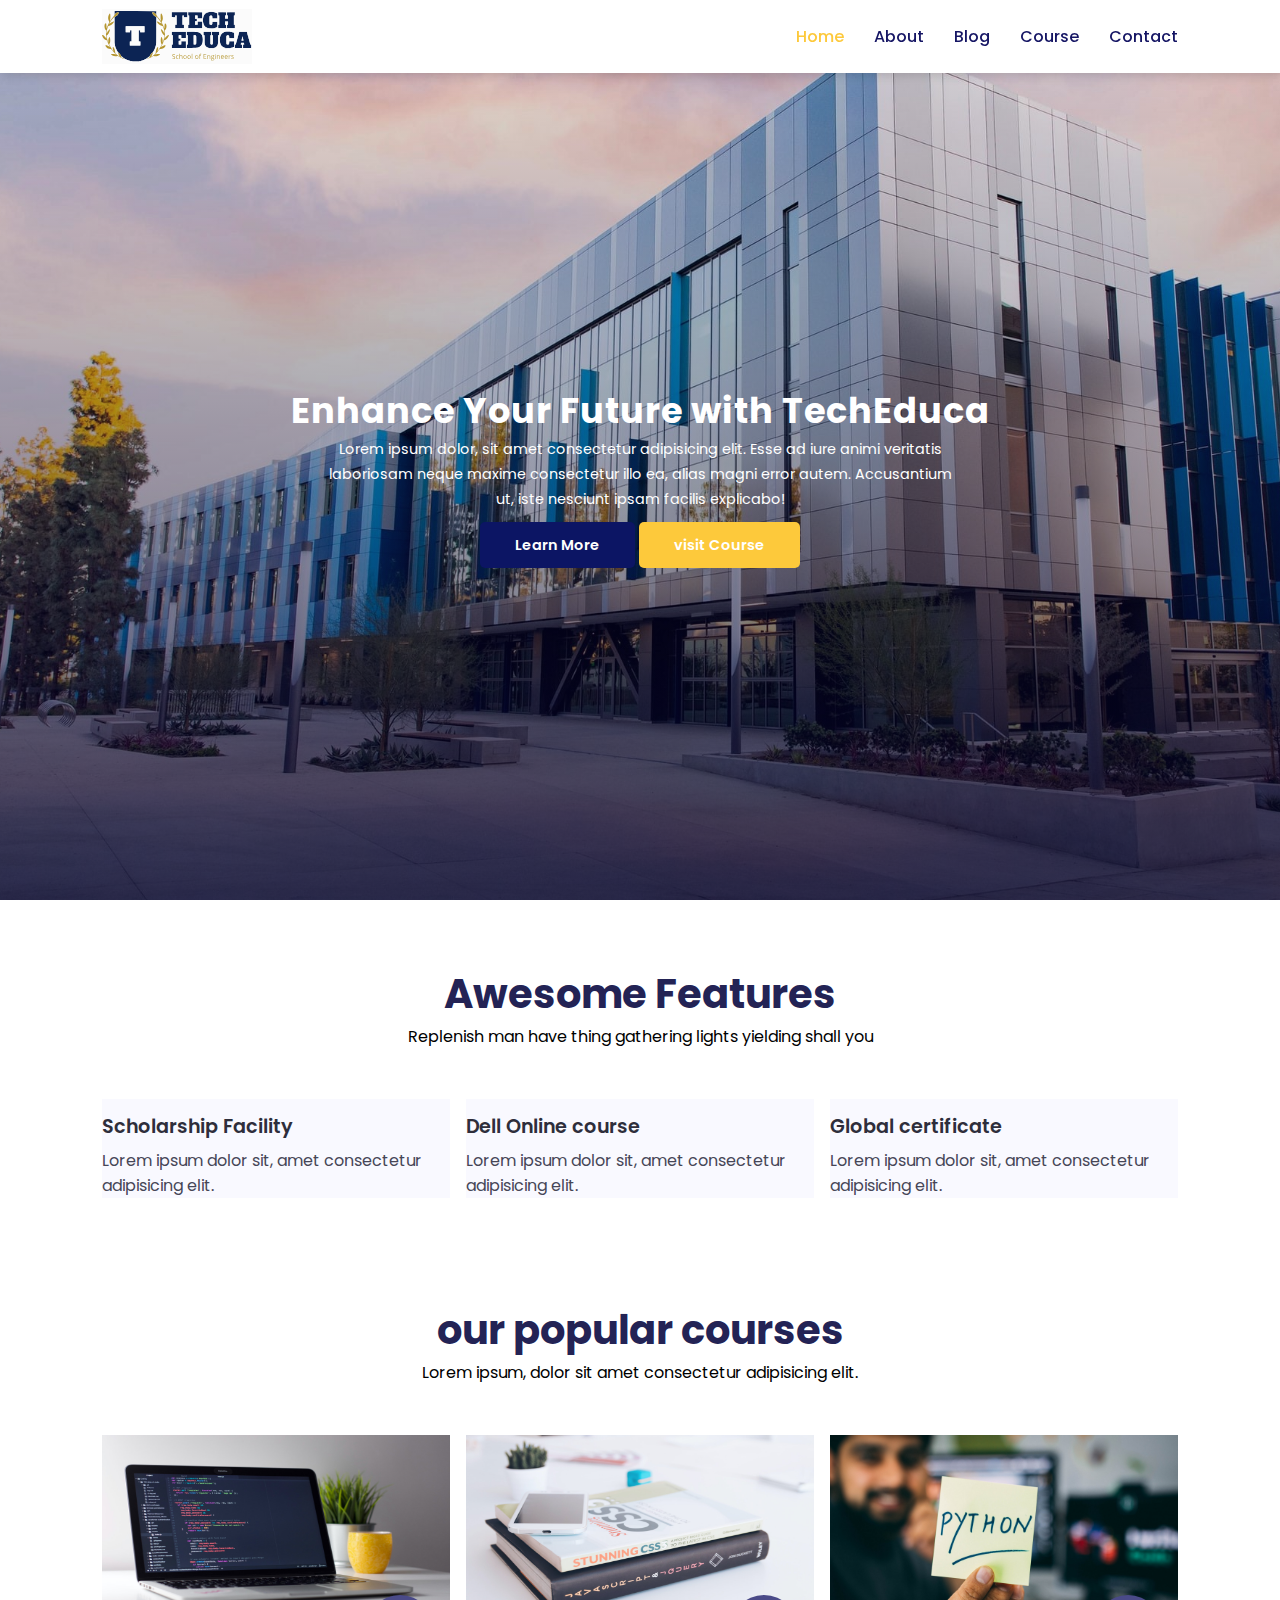
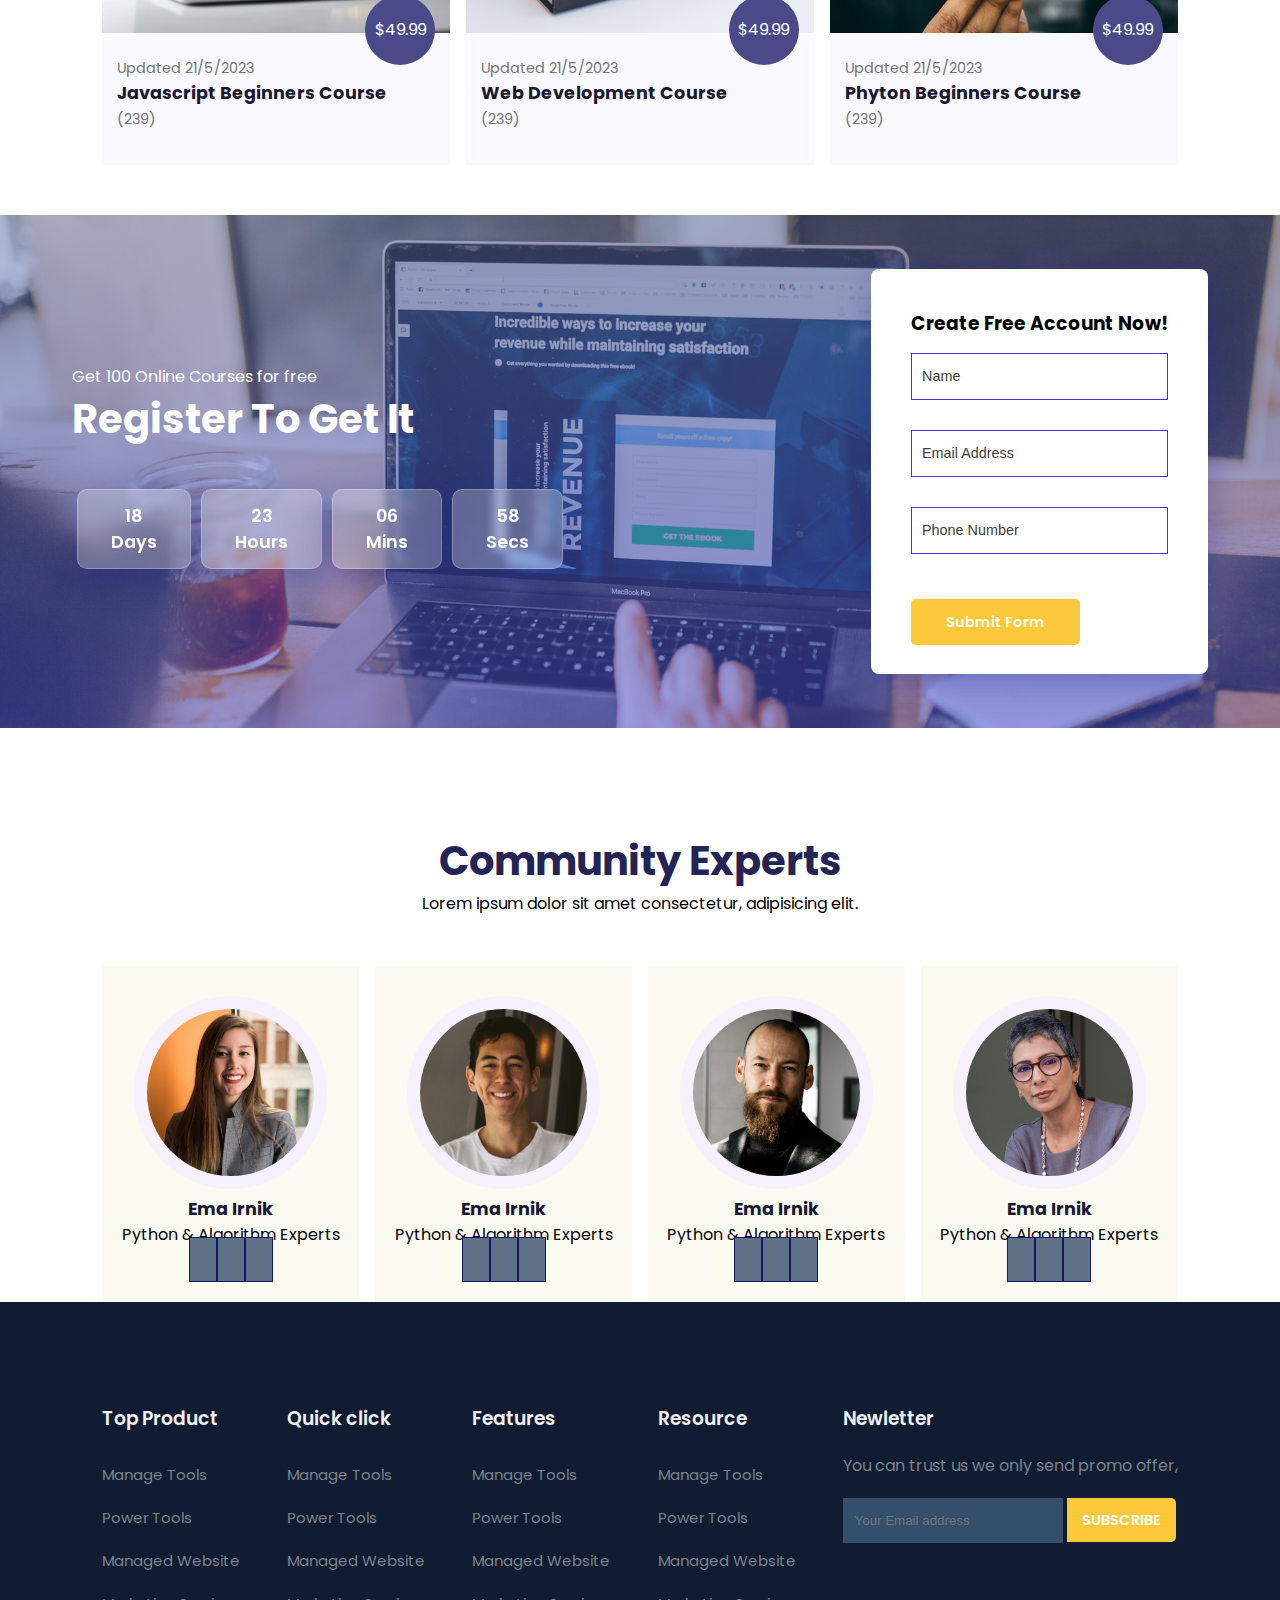
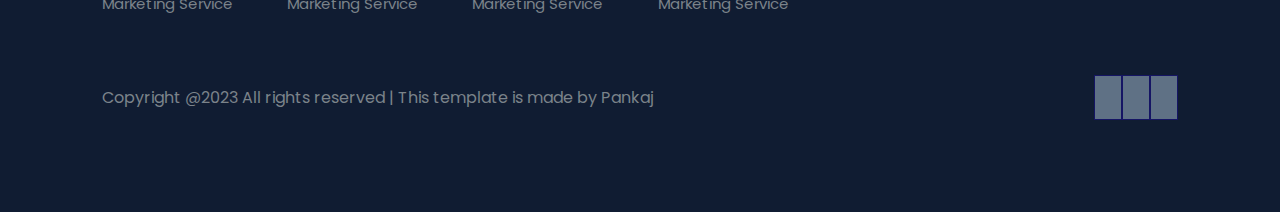
==== index.html @ 53788477 "Add files via upload" ====
<!DOCTYPE html>
<html lang="en">
<head>
    <meta charset="UTF-8">
    <meta http-equiv="X-UA-Compatible" content="IE=edge">
    <meta name="viewport" content="width=device-width, initial-scale=1.0">
    <title>Education</title>

    <!-- font icon -->
    <link rel="stylesheet" href="https://cdnjs.cloudflare.com/ajax/libs/font-awesome/6.4.0/css/all.min.css" integrity="sha512-iecdLmaskl7CVkqkXNQ/ZH/XLlvWZOJyj7Yy7tcenmpD1ypASozpmT/E0iPtmFIB46ZmdtAc9eNBvH0H/ZpiBw==" crossorigin="anonymous" referrerpolicy="no-referrer" />
    <!-- css links -->

 <link rel="stylesheet" href="/css/style.css">
</head>
<body>
<!-- nav -->
    <nav>
        <img src="/images/logo.svg" alt="">
        <div class="navigation">
            <ul>
                 <i id="menu-close" class="fas fa-times"></i>
                <li><a class="active" href="index.html">Home</a></li>
                <li><a href="about.html">About</a></li>
                <li><a href="blog.html">Blog</a></li>
                <li><a href="course.html">Course</a></li>
                <li><a href="contact.html">Contact</a></li>
                
            </ul>
            <img id="menu-btn" src="/images/menu.png" alt="">
        </div>
    </nav>
   <!-- home ..............................................................-->
   <section id="home">
     <h2>Enhance Your Future with TechEduca</h2>
     <p>Lorem ipsum dolor, sit amet consectetur adipisicing elit. Esse ad iure animi veritatis laboriosam neque maxime consectetur illo ea, alias magni error autem. Accusantium ut, iste nesciunt ipsam facilis explicabo!</p>
     <div class="btn">
         <a class="blue" href="#">Learn More</a>
         <a class="yellow" href="#">visit Course</a>

     </div>
   </section>
    
   <!-- features ............................................................-->
   <section id="features">
    <h1> Awesome Features</h1>
    <p>Replenish man have thing gathering lights yielding shall you</p>
    <div class="fea-base">
        <div class="fea-box">
            <i class="fas fa-graduation-cap"></i>
            <h3>Scholarship Facility</h3>
            <p>Lorem ipsum dolor sit, amet consectetur adipisicing elit.</p>
        </div>

        <div class="fea-box">
            <i class="fas fa-graduation-cap"></i>
            <h3>Dell Online course</h3>
            <p>Lorem ipsum dolor sit, amet consectetur adipisicing elit.</p>
        </div>

        <div class="fea-box">
            <i class="fas fa-graduation-cap"></i>
            <h3>Global certificate</h3>
            <p>Lorem ipsum dolor sit, amet consectetur adipisicing elit.</p>
        </div>
    </div>
   </section>

   <!-- course............................................................. -->
    <section id="course">
    <h1>our popular courses</h1>
    <p>Lorem ipsum, dolor sit amet consectetur adipisicing elit.</p>
    <div class="courses-box">
        <div class="courses">
            <img src="/images/c1.jpg" alt="">
            <div class="details">
                <span>Updated 21/5/2023</span>
                <h6>Javascript Beginners Course</h6>
                <div class="star">
                    <i class="fas fa-star"></i>
                    <i class="fas fa-star"></i>
                    <i class="fas fa-star"></i>
                    <i class="fas fa-star"></i>
                    <i class="fas fa-star"></i>
                       <span>(239)</span>
                </div>
            </div>
            <div class="cost">
                $49.99
            </div>
        </div>

        <div class="courses">
            <img src="/images/c2.jpg" alt="">
            <div class="details">
                <span>Updated 21/5/2023</span>
                <h6>Web Development Course</h6>
                <div class="star">
                    <i class="fas fa-star"></i>
                    <i class="fas fa-star"></i>
                    <i class="fas fa-star"></i>
                    <i class="fas fa-star"></i>
                    <i class="fas fa-star"></i>
                       <span>(239)</span>
                </div>
            </div>
            <div class="cost">
                $49.99
            </div>
        </div>

        <div class="courses">
            <img src="/images/c3.jpg" alt="">
            <div class="details">
                <span>Updated 21/5/2023</span>
                <h6>Phyton Beginners Course</h6>
                <div class="star">
                    <i class="fas fa-star"></i>
                    <i class="fas fa-star"></i>
                    <i class="fas fa-star"></i>
                    <i class="fas fa-star"></i>
                    <i class="fas fa-star"></i>
                       <span>(239)</span>
                </div>
            </div>
            <div class="cost">
                $49.99
            </div>
        </div>
    </div>
    </section>

    <!-- registration.................................................. -->
    <section id="registration">
        <div class="remainder">
            <p>Get 100 Online Courses for free</p>
            <h1>Register To Get It</h1>
            <div class="time">
            <div class="date">
                18 <br> Days
            </div>

            <div class="date">
                23 <br> Hours
            </div>

            <div class="date">
                06 <br> Mins
            </div>
            
            <div class="date">
                58 <br>Secs
            </div>
        </div>
    </div>
    <div class="form">
     <h3>Create Free Account Now!</h3>
     <input type="text" placeholder="Name" name="" id="">
     <input type="email" placeholder="Email Address" name="" id="">
     <input type="text" placeholder="Phone Number" name="" id="">
     <div class="btn">
         <a class="yellow" href="#">Submit Form</a>
     </div>
    </div>
    </section>

    <!-- experts .................................................-->
    <section id="experts">
     <h1>Community Experts</h1>
     <p>Lorem ipsum dolor sit amet consectetur, adipisicing elit.</p>
      <div class="expert-box">
          <div class="profile">
              <img src="/images/pro1.webp" alt="">
              <h6>Ema Irnik</h6>
              <p>Python & Algorithm Experts</p>
              <div class="pro-links">
                  <i class="fab fa-facebook"></i>
                  <i class="fab fa-instagram"></i>
                  <i class="fab fa-linkedin"></i>
              </div>
          </div>

          <div class="profile">
            <img src="/images/pro2.webp" alt="">
            <h6>Ema Irnik</h6>
            <p>Python & Algorithm Experts</p>
            <div class="pro-links">
                <i class="fab fa-facebook"></i>
                <i class="fab fa-instagram"></i>
                <i class="fab fa-linkedin"></i>
            </div>
        </div>

        <div class="profile">
            <img src="/images/pro3.webp" alt="">
            <h6>Ema Irnik</h6>
            <p>Python & Algorithm Experts</p>
            <div class="pro-links">
                <i class="fab fa-facebook"></i>
                <i class="fab fa-instagram"></i>
                <i class="fab fa-linkedin"></i>
            </div>
        </div>
        <div class="profile">
            <img src="/images/pro4.webp" alt="">
            <h6>Ema Irnik</h6>
            <p>Python & Algorithm Experts</p>
            <div class="pro-links">
                <i class="fab fa-facebook"></i>
                <i class="fab fa-instagram"></i>
                <i class="fab fa-linkedin"></i>
            </div>
        </div>


      </div>
    </section>

    <!-- footer -->
    <footer>
        <div class="footer-col">
            <h3>Top Product</h3>
            <li>Manage Tools</li>
            <li>Power Tools</li>
            <li>Managed Website</li>
            <li>Marketing Service</li>
        </div>
        <div class="footer-col">
            <h3>Quick click</h3>
            <li>Manage Tools</li>
            <li>Power Tools</li>
            <li>Managed Website</li>
            <li>Marketing Service</li>
        </div>

        <div class="footer-col">
            <h3>Features</h3>
            <li>Manage Tools</li>
            <li>Power Tools</li>
            <li>Managed Website</li>
            <li>Marketing Service</li>
        </div>

        <div class="footer-col">
            <h3>Resource</h3>
            <li>Manage Tools</li>
            <li>Power Tools</li>
            <li>Managed Website</li>
            <li>Marketing Service</li>
        </div>
        <div class="footer-col">
            <h3>Newletter</h3>
            <p>You can trust us we only send promo offer,</p>
            <div class="subscribe">
                <input type="text"placeholder="Your Email address">
                <a href="#"class="yellow">SUBSCRIBE</a>
            </div>
        </div>
        <div class="copright">
            <p>Copyright @2023 All rights reserved | This template is made by Pankaj</p>
            <div class="pro-links">
                <i class="fab fa-facebook"></i>
                <i class="fab fa-instagram"></i>
                <i class="fab fa-linkedin-in"></i>
            </div>
        </div>
    </footer>


    
    <!-- <script src="/js/script.js"></script> -->
    <script src="https://cdnjs.cloudflare.com/ajax/libs/jquery/3.6.4/jquery.min.js"></script>

      <script>
          $('#menu-btn').click(function() {
    $('nav .navigation ul').addClass('active')
});

$('#menu-close').click(function() {
    $('nav .navigation ul').removeClass('active')
});

      </script>



</body>
</html>
---- css/style.css ----
@import url('https://fonts.googleapis.com/css2?family=Poppins:ital,wght@0,100;0,200;0,300;0,400;0,500;0,600;0,700;0,800;0,900;1,100;1,200;1,300;1,400;1,500;1,600;1,700;1,800;1,900&family=Roboto+Serif:ital@0;1&display=swap');

  *{
      margin: 0;
      padding: 0;
      box-sizing: border-box;
  }
  body{
      font-family: 'Poppins',sans-serif;
  }

  /* global Tags */
  h1{
      font-size: 2.5rem;
      font-weight: 700;
      color: rgb(35,35,85);
  }
  span{
      font-size: .9rem;
      color: #757373;
  }
  h6{
      font-size: 1.1rem;
      color: rgb(24,24,49);
  }

  /* navigation.............................................................. */
  nav{
      position: fixed;
      width: 100%;
      background-color: #fff;
      display: flex;
      flex-direction: row;
      justify-content: space-between;
      align-items: center;
      padding: 1vh 8vw;
      box-shadow: 2px 2px 10px rgba(0, 0, 0,0.15);
      z-index: 999;
  }
  nav img{
      width: 150px;
      cursor: pointer;
  }
  nav .navigation ul{
     display: flex;
     justify-content: flex-end;
     align-items: center;
  }
  nav .navigation ul li{
      list-style: none;
      margin-left: 30px;
  }
  nav .navigation ul li a{
      text-decoration: none;
      color: rgb(21,21,100);
      font-size: 16px;
      font-weight: 500;
      transition: 0.3s ease;
  }
  nav .navigation ul li a.active,
  nav .navigation ul li a:hover{
      color: #fdc93b;
  }

  nav .navigation{
      display: flex;
  }
  #menu-btn{
      width: 30px;
      height: 30px;
      display: none;
  }
  #menu-close{
      display: none;
  }
  /* home ..................................................................*/
  #home{
      background-image: linear-gradient(rgba(9,5,54,.03),rgba(5,4,46,0.7)),url("/images/back.jpg");
      width: 100%;
      height: 100vh;
      background-size: cover;
      background-position: center;
      display: flex;
      flex-direction: column;
      justify-content: center;
      align-items: center;
      text-align: center;
      padding-top: 40px;
  }
  #home h2{
      color: #fff;
      font-size: 2.2rem;
      letter-spacing: 1px;
  }
  #home p{
      width: 50%;
      color: #fff;
      font-size: 0.9rem;
      line-height: 25px;
  }
  #home a{
      text-decoration: none;
      font-size:0.9rem;
      padding: 13px 35px;
      background-color: #fff;
      font-weight: 600;
      border-radius: 5px;
  }
  #home a.blue{
      color: #fff;
      background: rgb(12,21,100);
      transition: 0.3s ease;
  }

  #home a.blue:hover{
      color:rgb(12,21,100);
      background: #fff;
  }
  
  #home a.yellow{
    color: #fff;
    background:#fdc93b;
    transition: 0.3s ease;
}

#home a.yellow:hover{
    color:rgb(12,21,100);
    background: #fff;
}
.btn{
    padding-top: 20px;
}
/* features................................................................. */

#features{
    padding: 5vw 8vw 0 8vw;
    text-align: center;
}
#features .fea-box{
    background: #f9f9ff;
    text-align: start;
    
}
#features .fea-box h3{
    font-size: 1.2rem;
    font-weight: 600;
    color: rgb(46,46,59);
    padding: 13px 0 7px 0;
}

#features .fea-box p{
    font-size: 1rem;
    font-weight: 400;
    color: rgb(70,70,87);
    
}
#features .fea-base{
     /* display: flex;
    flex-basis: 30%;  */
   margin-top: 50px; 
       display: grid;
    grid-template-columns: repeat(auto-fit, minmax(200px, 1fr));
    grid-gap: 1rem;
    
        
}

/* course.................................................................. */

#course{
    padding: 8vw 8vw 0 8vw;
    text-align: center;
}
#course .courses{
    text-align: start;
    background: #f9f9ff;
    height: 100%;
    position: relative;
}
#course .courses img{
    width: 100%;
    height: 60%;
    background-size: cover;
    background-position: center;
}
#course .courses-box{
      display: grid; 
    grid-template-columns: repeat(auto-fit,minmax(100px, 1fr));
    grid-gap:1rem; 
     margin-top: 50px; 
     /* display: flex; 
     gap: 10px;  
      flex-wrap: wrap;  */

}
#course .courses .details{
    padding: 15px 15px 0 15px;
}
#course .courses .details i{
    color: #fdc93b;
    font-size: .9rem;
}
#course .courses .cost{
    background-color: rgb(74, 74, 136);
    color: #fff;
    line-height: 70px;
    width: 70px;
    height: 70px;
    text-align: center;
    border-radius: 50%;
    position: absolute;
    right: 15px;
    bottom: 100px;
}

/* registration............................................................ */
#registration{
    margin-top: 50px;
    padding: 6vh 8vh 6vh 8vh;
    background-image: linear-gradient(rgba(99,112,168,0.5),rgba(81,91,233,0.5)),url("/images/signup.jpg");
    width: 100%;
    height: 100%;
    background-position: center;
    background-size: cover;
    display: flex;
    justify-content: space-between;
    align-items: center;
}
#registration .remainder{
    color: #fff;
}

#registration .remainder h1{
    color: #fff;
}

#registration .remainder .time{
    color: #fff;
    display: flex;
    margin-top: 40px;
}

#registration .remainder .time .date{
    text-align: center;
    padding: 13px 33px;
    background: rgba(255,255,255,0.25);
    backdrop-filter:blur(4px);
    box-shadow: 0 8px 32px 0 rgba(31,38,135,0.37);  
    margin: 0 5px 10px 5px;
    border-radius: 10px;
    border: 1px solid rgba(255, 255, 255,0.25);
    font-size: 1.1rem;
    font-weight: 600;
}
#registration .form{
    background: #fff;
    border-radius: 8px;
    display: flex;
    flex-direction: column;
    padding: 40px;
    box-shadow: 0 8px 32px 0 rgba(31,38,135,0.37);
}
#registration .form input{
    margin: 15px 0;
    padding: 15px 10px;
    border: 1px solid rgb(84,40,241);
    outline: none;
}
#registration .form input::placeholder{
    color: #413c3c;
    font-weight: 500;
    font-size: 0.9rem;
}
#registration .form .btn{
    margin-top: 20px;
}  
#registration .form a.yellow{
    text-decoration: none;
    font-size: 0.9rem;
    padding: 13px 35px;
    background-color: #fff;
    font-weight: 600;
    border-radius: 5px;
    color: #fff;
    background: #fdc93b;
    transition: 0.3s ease;

}
#registration .form a.yellow:hover{
    color:rgb(12,21,100);
    background: #fff;
}

/* experts.................................................................. */
#experts{
    padding: 8vw 8vw 0 8vw;
    text-align: center;
}
#experts .expert-box{
display: grid;
grid-template-columns: repeat(auto-fit,minmax(190px,1fr));
grid-gap: 1rem;
margin-top: 50px;
}

#experts .expert-box .profile{
 background: #fafaf1;
 padding: 30px 10px;   
 }
 .pro-links i{
     padding: 10px 13px;
     border: 1px solid rgb(21, 21, 100);
     cursor: pointer;
     transition: 0.3s ease;
 }
 .pro-links i:hover{
     background: rgb(21, 21, 100);
     color: #fff;
     border: 1px solid rgb(21, 21, 100);
     cursor: pointer;
 }
 /* footer.................................................................... */
 footer{
     padding: 8vw;
     background-color: #101c32;
     display: flex;
     justify-content: space-between;
     align-items: flex-start;
     flex-wrap: wrap;
 }
 footer .footer-col{
     padding-bottom: 40px;

 }
 footer h3{
     color: rgb(241,240,245);
     font-weight: 600;
    padding-bottom: 20px;
}
footer li{
    list-style: none;
    color: #7b838a;
    padding: 10px 0;
    font-size: 15px;
    cursor: pointer;
}
footer li:hover{
    color: rgb(241,240,245);
}
footer p{
    color: #7b838a;
}
footer .subscribe{
    margin-top: 20px;
}
footer input{
    width: 220px;
    padding: 15px 12px;
    background: #334f6c;
    border: none;
    outline: none;
    color: #fff;
}
footer .subscribe a{
    text-decoration: none;
    font-size: 0.9rem;
    padding: 12px 15px;
    background-color: #fff;
    font-weight: 600;
    border-bottom-right-radius: 5px;
    border-top-right-radius: 5px;
}
footer .subscribe a.yellow{
    color: #fff;
    background:#fdc93b;
    transition: 0.3s ease;
}

footer .subscribe a.yellow:hover{
    color:rgb(21,21,100);
    background:#fff;
    
}
footer .copright{
    margin-top: 20px;
    display: flex;
    justify-content: space-between;
    align-items: center;
    width: 100%;
    flex-wrap: wrap;
}
.pro-links{
    margin-top: 0px;
}
.pro-links i{
    padding: 10px 13px;
    border: 1px solid rgb(21, 21, 100);
    cursor: pointer;
    transition: 0.3s ease;
    color: #fff;
    background: #5f7185;
}

.pro-links i:hover{
    border: 1px solid rgb(21, 21, 100);
    background:#fdc93b;
    color: #2c2c2c;
    cursor: pointer;
    
}


/* about-home (about-page)======================================================= */
#about-home{
        background-image: linear-gradient(rgba(9,5,54,.03),rgba(5,4,46,0.7)),url("/images/back1.jpg");
        width: 100%;
        height: 60vh;
        background-size: cover;
        background-position: center;
        display: flex;
        flex-direction: column;
        justify-content: center;
        align-items: center;
        text-align: center;
        padding-top: 40px;

}
#about-home h2{
    color: #fff;
    font-size: 2.2rem;
    letter-spacing: 1px;
}

/* about-container */
#about-container{
    display: flex;
    align-items: center;
    padding: 8vw 8vw 2vw 8vw;
}

#about-container img{
    width: 100%;
} 

#about-container .about-img{
    width: 60%;
    padding-right: 60px;
}

#about-container .about-img img{
    width: 100%;
}


#about-container .about-text{
    width: 40%;
    
}
#about-container .about-text h2{
    color: #293038;
    padding-bottom: 15px;
}

#about-container .about-text p{
    color: #686f7a;
    font-weight: 300;
}
#about-container .about-text .about-fe{
    display: flex;
    justify-content: space-between;
    align-items: flex-start;
    margin-top: 30px;
}

#about-container .about-text .about-fe img{
  width: 50px;
  background-size: cover;
  background-position: center;
  margin-right: 20px;
}

#about-container .about-text .about-fe .fe-text{
   width: 90%;
  }
  

#about-container .about-text .about-fe .fe-text h5{
    font-size: 16px;
    color: #293038;
   }

   /* trust */
   #trust{
       text-align: center;
       padding: 8vw;
   }
   #trust .trust-img {
    display: flex;
    justify-content: space-between;
    align-items: center;
    margin-top:60px;
}
   #trust .trust-img img{
       width: 99px;
       height: auto;
   }

   /* Blog-home (Blog-page)==================================================== */
   #blog-container{
       display: flex;
       align-items: flex-start;
       justify-content: space-between;
       padding: 8vw;
   }
   #blog-container .blogs{
       width: 60%;
   }
   
   #blog-container .blogs img{
    width: 100%;
    border-radius: 19px;
}
#blog-container .blogs .post{
    padding-bottom: 60px;
}
#blog-container .blogs .post h3{
  color: #293038;
  padding: 15px 0 10px 0;
}

#blog-container .blogs .post p{
    color: #757373;
    padding-bottom: 20px;
  }
  
#blog-container .blogs .post a{
     text-decoration: none;
     font-size: 0.9rem;
     padding: 13px 35px;
     background-color: rgb(21,21,100);
     color: #fff;
     border-radius: 5px;
     font-weight: 600;
  }
#blog-container .cate{
    width: 30%;
}
#blog-container .cate h2{
    padding-bottom: 7px;
}
#blog-container .cate a{
    text-decoration: none;
    color: #757373;
    font-weight: 500;
    line-height: 45px;
}
#blog-container .blogpost{
    width: 60%;
    margin: 0 auto;
}
#blog-container .blogpost p{
    text-align: justify;
    padding-bottom:60px !important;
}
/* course============================================================= */
     
/* contact us======================================================== */
#contact{
    padding: 8vw;
    display: flex;
    justify-content: space-between;
    align-items:flex-start;
}
#contact .getin{
    width: 350px;
}

#contact .getin h2{
  color: #2c234d;
  font-size: 30px;
  font-weight: 800;
  line-height: .8;
  margin-bottom: 16px;
}

#contact .getin p{
    color: #686875;
    line-height: 24px;
    margin-bottom: 33px;
    padding-bottom: 25px;
    border-bottom: 1px solid#e5e4ed;
}

#contact .getin h3{
    color: #2c234d;
    font-size: 16pxpx;
    font-weight: 600;
    line-height:26px;
    margin-bottom: 15px;
}
#contact .getin .getin-detail div{
    display: flex;
}
#contact .getin .getin-detail div .get{
    font-size: 16px;
    line-height: 22px;
    color: #5838fc;
    margin-right: 20px;
}
#contact .getin .getin-detail div p{
font-size: 14px;
border-bottom: none;
line-height: 22px;
margin-bottom: 15px;
}
#contact .getin .getin-detail .pro-links i{
    margin-right: 8px;
}
#contact .form{
    width: 60%;
    background: #f7f6fa;
    padding: 40px;
    border-radius: 10px;
}
#contact .form h4{
    font-size: 24px;
    color: #2c234d;
    line-height:30px;
    margin-bottom: 8px;
}
#contact .form p{
    color: #686875;
    line-height: 24px;
    margin-bottom: 25px;
}
#contact .form .form-row{
    display: flex;
    justify-content: space-between;
    width: 100%;
}
#contact .form .form-row input {
    width: 48%;
    font-size: 14px;
    font-weight: 400;
    border-radius: 3px;
    border: none;
    background: #fff;
    color: #7e7c87;
    outline: none;
    padding: 20px 30px;
    margin-bottom: 20px;
}
#contact .form .form-col input,
#contact .form .form-col textarea {
    width: 100%;
    font-size: 14px;
    font-weight: 400;
    border-radius: 3px;
    border: none;
    background: #fff;
    color: #7e7c87;
    outline: none;
    padding: 20px 30px;
    margin-bottom: 20px;
}
#contact .form button{
    font-size: .9rem;
    padding: 13px 25px;
    background: rgb(21, 21, 100);
    border-radius: 5px;
    outline: none;
    border: none;
    font-weight: 600;
    cursor: pointer;
    color: #fff;
}
#map{
    width: 100%;
    height: 70vh;
    margin-bottom: 8vw;
}

#map iframe{
    width: 100%;
    height: 100%;
}
/* media query........................................................... */
@media only screen and (max-width:769px){
    nav{
        padding: 15px 20px;
    }
    nav img{
        width: 130px;
    }
    #menu-btn{
        display: initial;
    }
    #menu-close{
        display: initial;
        font-size: 1.6rem;
        color: #fff;
        padding: 30px 0 20px 20px;
    }
    nav .navigation ul{
        width: 220px;
        height: 100vh;
        position: absolute;
        top: 0;
        right:-220px;
        background: rgba(17,20, 104, 0.45);
        border: 1px solid rgba(255, 255, 255,0.18);
        backdrop-filter:blur(4.5px);
        display: flex;
        flex-direction:column;
        justify-content: flex-start;
        align-items: flex-start;
    }
    
    nav .navigation ul.active{
        right: 0;
      }
    nav .navigation ul li{
        padding: 20px 0 20px 40px;
        margin-left: 0;
    }
    nav .navigation ul li a{
        color: #fff;
    }
    #home p {
    width: 90%;
}
#home {
  
    padding-top: 0px;
}
#features {
    padding: 8vw 8vw 0 4vw;
    
}
#course {
    padding: 8vw 4vw 0 4vw;
    
}
#registration {
   
    padding: 6vh 4vh 6vh 4vh;
    margin-top: 8vw;
}
#registration .remainder .time {
    color: #fff;
    display: flex;
    flex-wrap: wrap;
    margin-top: 40px;
}
#experts {
    padding: 8vw 8vw 4vw 8vw;
   
}
footer .copright .pro-links {
    margin-top: 15px;
}
/* about media query */

#about-container {
    
    padding: 8vw 4vw 2vw 4vw;
}
#about-container .about-img{
    padding-right: 30px;
}
#trust .trust-img img{
    width: 50px;
    height: auto;
}
 #blog-container{
     flex-direction: column;
 }
 #blog-container .blogs{
     width: 100%;
 }
 #blog-container .cate{
     width: 100%;
 }
 
#blog-container .blogpost{
    width: 100%;
    margin-top:30px;
}

#blog-container .blogpost img{
    /* width: 100%; */
}
#contact{

    padding: 8vw 4vw;
}
#contact .getin{
    width: 250px;
}
}

/* mobile............................................................... */
@media only screen and (max-width:475px) {
    #registration {
      
      
        display: flex;
        flex-direction: column;
        justify-content:center;
        align-items: center;
        text-align: center;
    }   
    #registration .remainder .time {
        
        display: flex;
        flex-wrap: wrap;
        justify-content: center;
        align-items: center;
        margin-top: 20px;
        margin-bottom: 20px;
    }
    #course .courses-box {
         display: flex;
        flex-wrap: wrap;
    }
    /* about */
    #about-container{
            flex-direction: column-reverse;
    }
    #about-container .about-img{
       padding-right: 0px;
       width: 100%;
    }
   #about-container .about-text{
     width: 100%;
     padding-bottom: 20px;
    }
    #trust .trust-img{
     margin-top: 40px;
     display: flex;
     justify-content: center;
     align-items: center;
     flex-wrap: wrap;
   }
   #trust .trust-img img{
       width: 60px;
       margin: 10px 15px;
       height: auto;
   }
   
   #blog-container .blogpost{
    width: 100%;
    margin-top:70px;
  }

  #blog-container .blogpost img{
    /* width: 100%; */
 }
 
#contact{
 padding: 8vw 4vw;
 flex-direction: column;
 align-content: flex-start;
 justify-content: flex-start;
}
#contact .getin{
    width:100%;
    margin-bottom: 30px;
}
#contact .form{
    width: 100%;
    padding: 40px 30px;
}
#contact .form .form-row{
    display: flex;
    justify-content:flex-start;
    flex-direction: column;
    width: 100%;
}
#contact .form .form-row input{
    width: 100%;
}
 }

@media only screen and (max-width:376px){
    footer input{
      width: 100%;
      margin-bottom: 20px;
    }
}
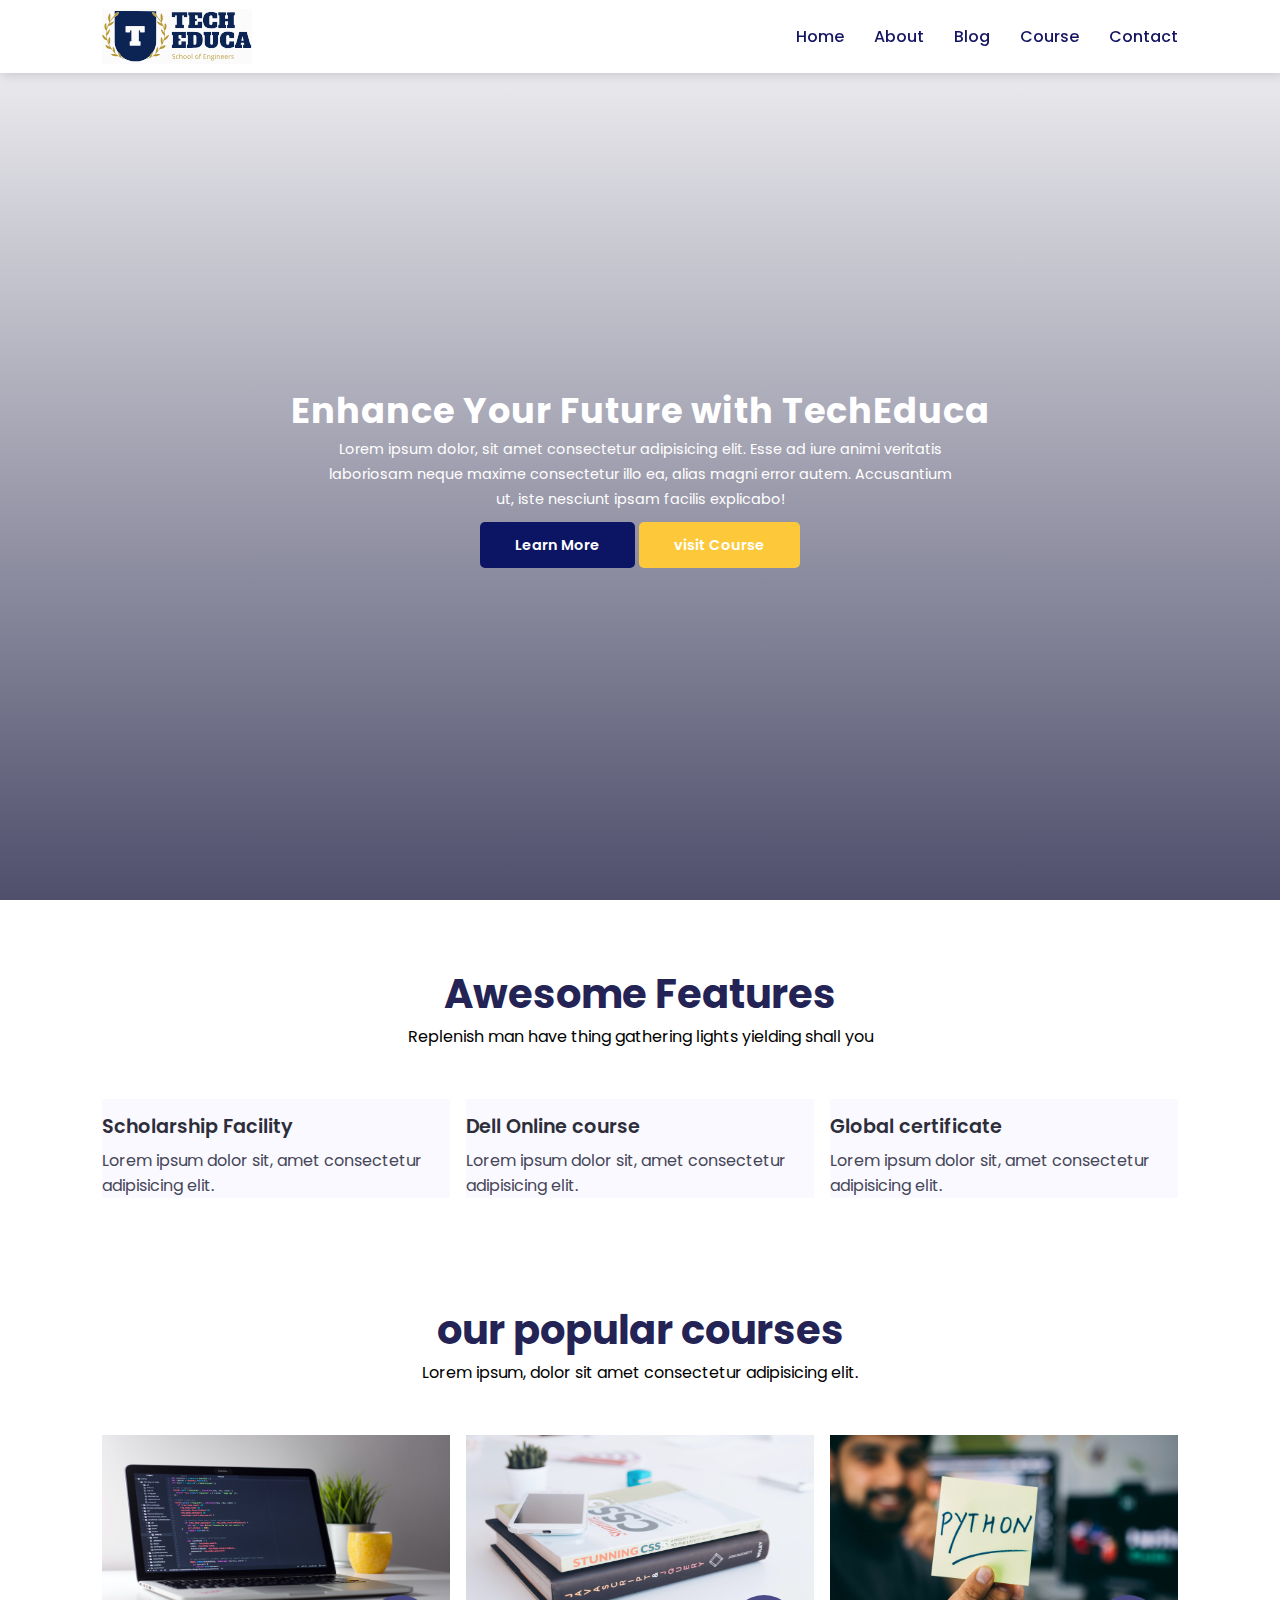
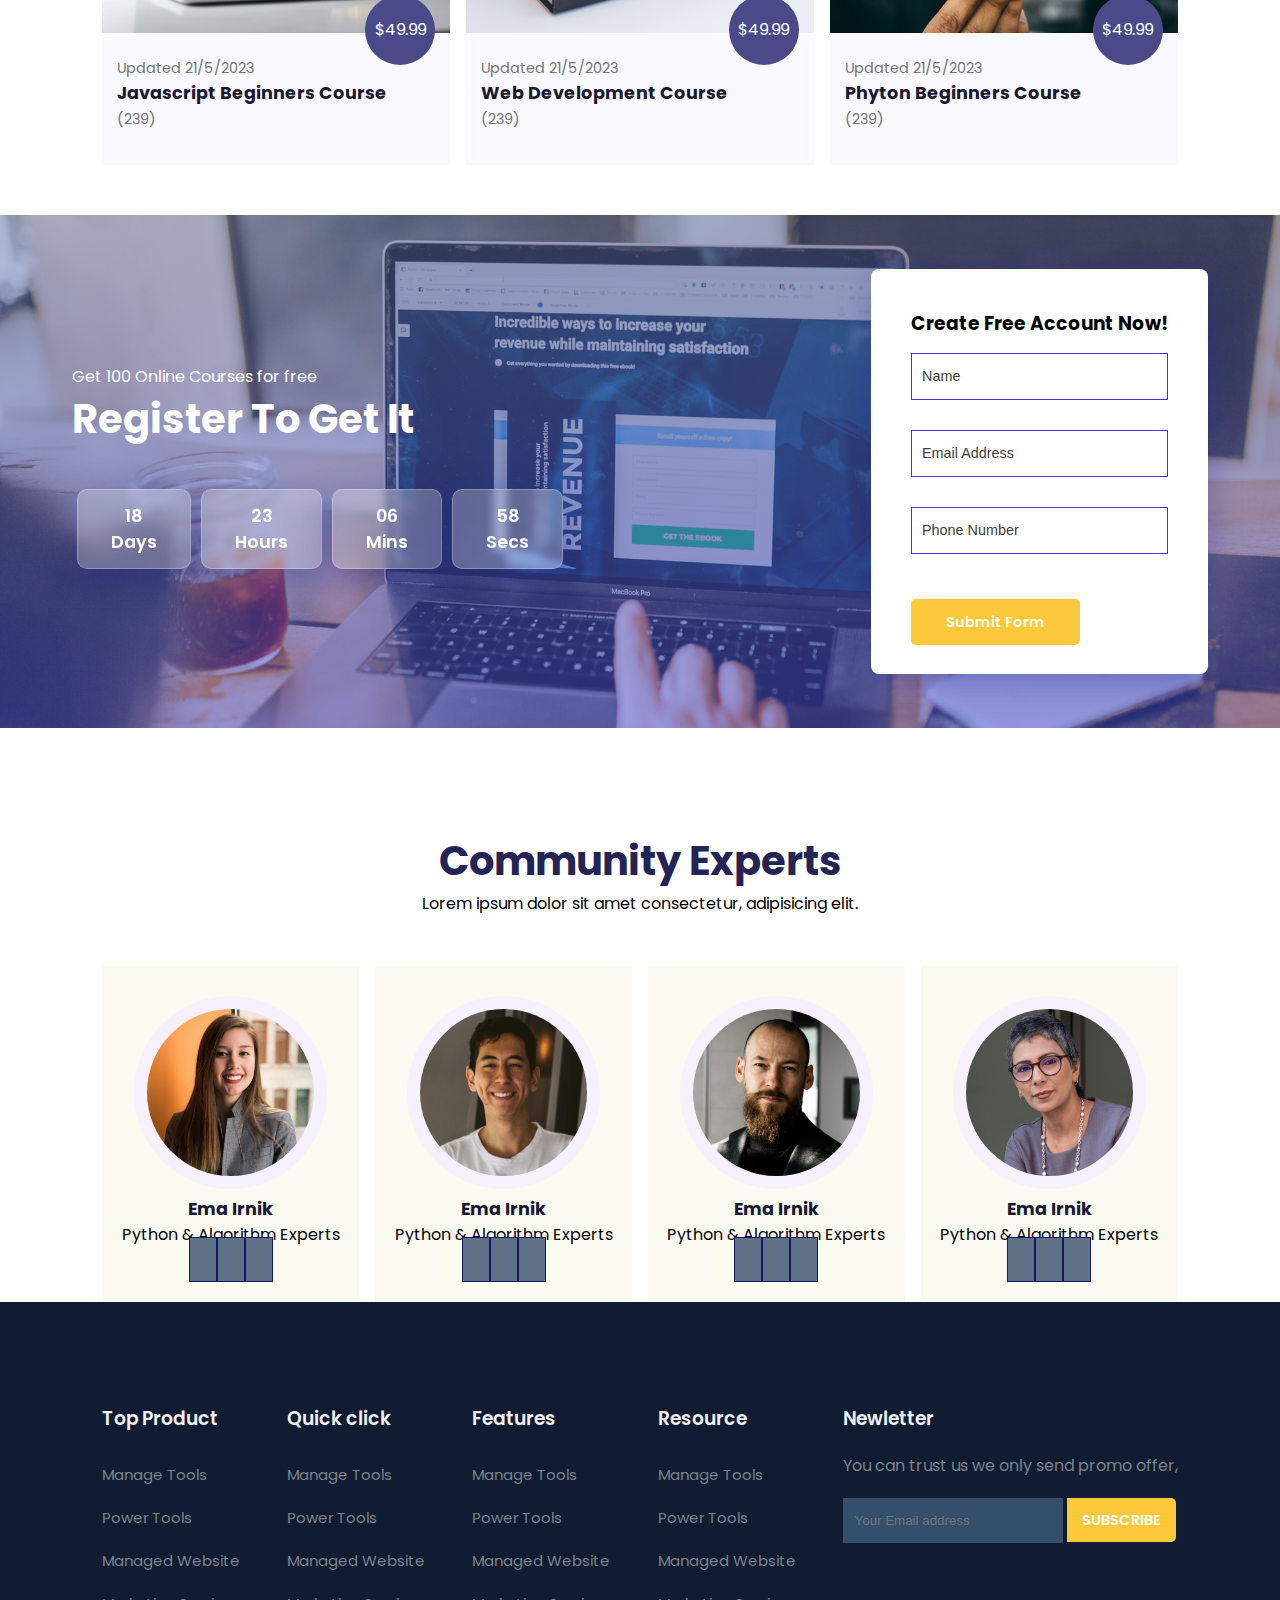
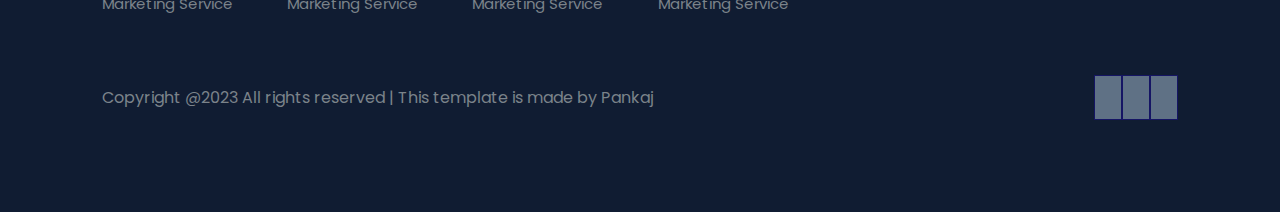
==== commit c1adfde6: "dfd" ====
--- a/index.html
+++ b/index.html
@@ -10,23 +10,23 @@
     <link rel="stylesheet" href="https://cdnjs.cloudflare.com/ajax/libs/font-awesome/6.4.0/css/all.min.css" integrity="sha512-iecdLmaskl7CVkqkXNQ/ZH/XLlvWZOJyj7Yy7tcenmpD1ypASozpmT/E0iPtmFIB46ZmdtAc9eNBvH0H/ZpiBw==" crossorigin="anonymous" referrerpolicy="no-referrer" />
     <!-- css links -->
 
- <link rel="stylesheet" href="/css/style.css">
+ <link rel="stylesheet" href="./css/style.css">
 </head>
 <body>
 <!-- nav -->
     <nav>
-        <img src="/images/logo.svg" alt="">
+        <img src="./images/logo.svg" alt="">
         <div class="navigation">
             <ul>
                  <i id="menu-close" class="fas fa-times"></i>
-                <li><a class="active" href="index.html">Home</a></li>
-                <li><a href="about.html">About</a></li>
-                <li><a href="blog.html">Blog</a></li>
-                <li><a href="course.html">Course</a></li>
-                <li><a href="contact.html">Contact</a></li>
+                <li><a class="./active" href="index.html">Home</a></li>
+                <li><a href="./about.html">About</a></li>
+                <li><a href="./blog.html">Blog</a></li>
+                <li><a href="./course.html">Course</a></li>
+                <li><a href="./contact.html">Contact</a></li>
                 
             </ul>
-            <img id="menu-btn" src="/images/menu.png" alt="">
+            <img id="menu-btn" src="./images/menu.png" alt="">
         </div>
     </nav>
    <!-- home ..............................................................-->
@@ -71,7 +71,7 @@
     <p>Lorem ipsum, dolor sit amet consectetur adipisicing elit.</p>
     <div class="courses-box">
         <div class="courses">
-            <img src="/images/c1.jpg" alt="">
+            <img src="./images/c1.jpg" alt="">
             <div class="details">
                 <span>Updated 21/5/2023</span>
                 <h6>Javascript Beginners Course</h6>
@@ -90,7 +90,7 @@
         </div>
 
         <div class="courses">
-            <img src="/images/c2.jpg" alt="">
+            <img src="./images/c2.jpg" alt="">
             <div class="details">
                 <span>Updated 21/5/2023</span>
                 <h6>Web Development Course</h6>
@@ -109,7 +109,7 @@
         </div>
 
         <div class="courses">
-            <img src="/images/c3.jpg" alt="">
+            <img src="./images/c3.jpg" alt="">
             <div class="details">
                 <span>Updated 21/5/2023</span>
                 <h6>Phyton Beginners Course</h6>
@@ -169,7 +169,7 @@
      <p>Lorem ipsum dolor sit amet consectetur, adipisicing elit.</p>
       <div class="expert-box">
           <div class="profile">
-              <img src="/images/pro1.webp" alt="">
+              <img src="./images/pro1.webp" alt="">
               <h6>Ema Irnik</h6>
               <p>Python & Algorithm Experts</p>
               <div class="pro-links">
@@ -180,7 +180,7 @@
           </div>
 
           <div class="profile">
-            <img src="/images/pro2.webp" alt="">
+            <img src="./images/pro2.webp" alt="">
             <h6>Ema Irnik</h6>
             <p>Python & Algorithm Experts</p>
             <div class="pro-links">
@@ -191,7 +191,7 @@
         </div>
 
         <div class="profile">
-            <img src="/images/pro3.webp" alt="">
+            <img src="./images/pro3.webp" alt="">
             <h6>Ema Irnik</h6>
             <p>Python & Algorithm Experts</p>
             <div class="pro-links">
@@ -201,7 +201,7 @@
             </div>
         </div>
         <div class="profile">
-            <img src="/images/pro4.webp" alt="">
+            <img src="./images/pro4.webp" alt="">
             <h6>Ema Irnik</h6>
             <p>Python & Algorithm Experts</p>
             <div class="pro-links">
@@ -267,7 +267,7 @@
 
 
     
-    <!-- <script src="/js/script.js"></script> -->
+    <!-- <script src="post.html/js/script.js"></script> -->
     <script src="https://cdnjs.cloudflare.com/ajax/libs/jquery/3.6.4/jquery.min.js"></script>
 
       <script>
--- a/css/style.css
+++ b/css/style.css
@@ -76,7 +76,7 @@
   }
   /* home ..................................................................*/
   #home{
-      background-image: linear-gradient(rgba(9,5,54,.03),rgba(5,4,46,0.7)),url("/images/back.jpg");
+      background-image: linear-gradient(rgba(9,5,54,.03),rgba(5,4,46,0.7)),url("../gut gfgudimages/back.jpg");
       width: 100%;
       height: 100vh;
       background-size: cover;
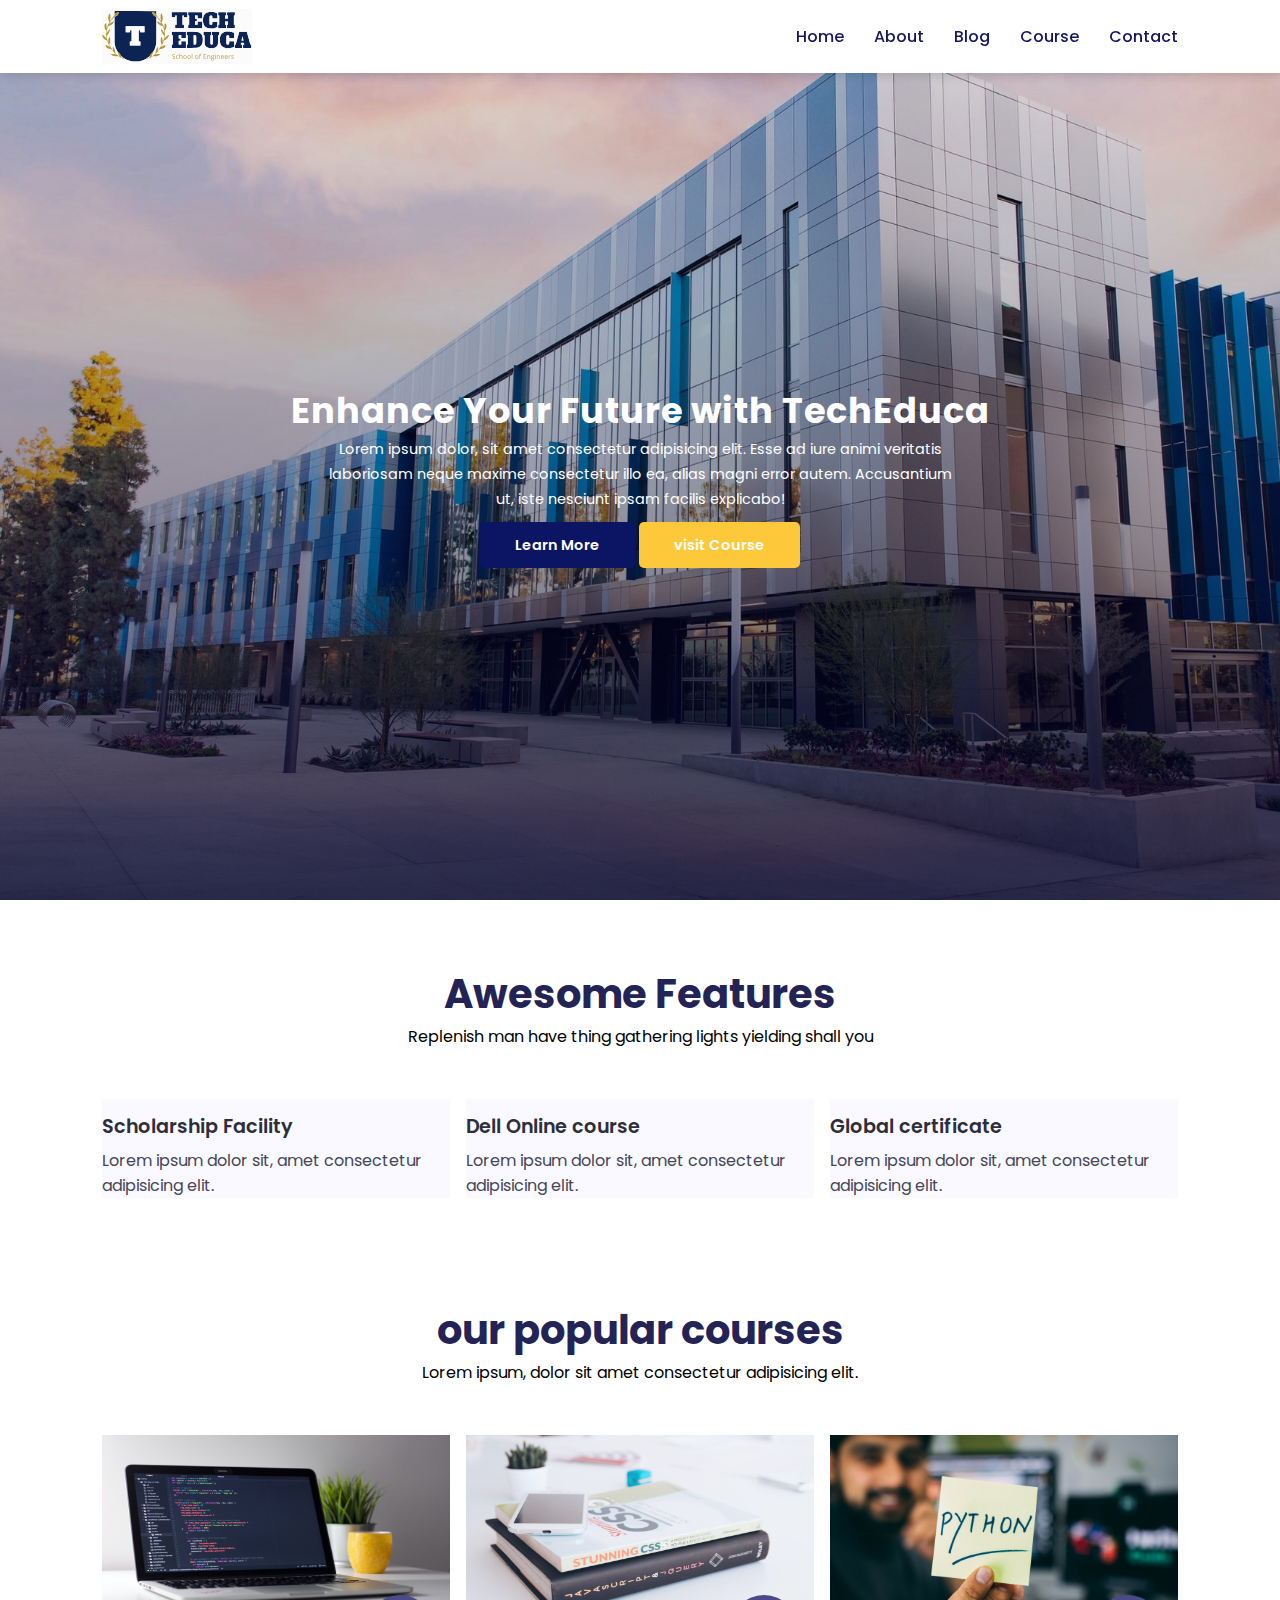
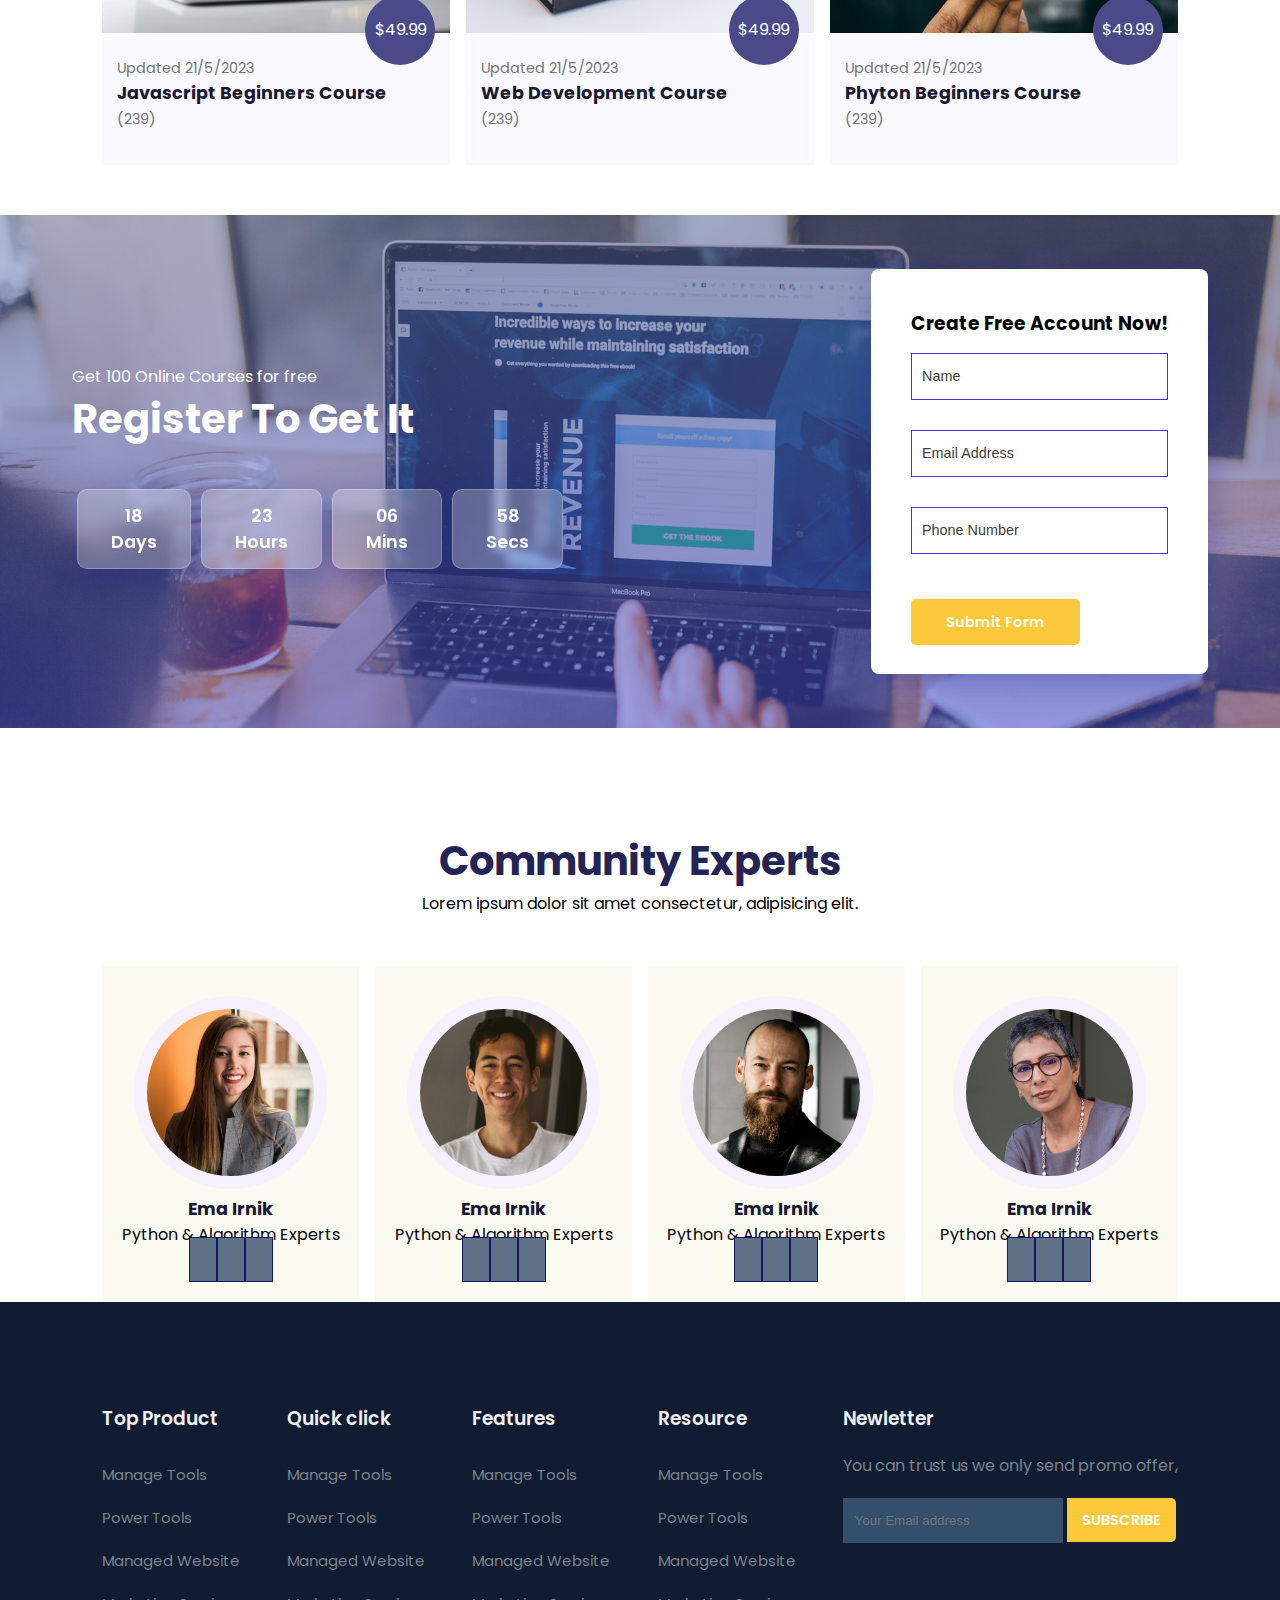
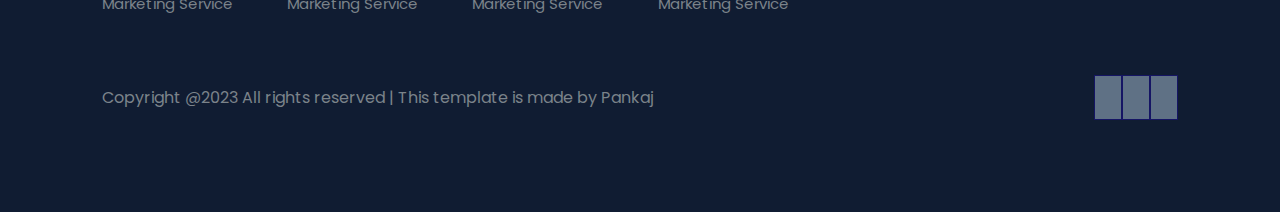
==== commit 9b1ec3a1: "fixed path" ====
--- a/index.html
+++ b/index.html
@@ -55,7 +55,7 @@
             <i class="fas fa-graduation-cap"></i>
             <h3>Dell Online course</h3>
             <p>Lorem ipsum dolor sit, amet consectetur adipisicing elit.</p>
-        </div>
+        </div>  
 
         <div class="fea-box">
             <i class="fas fa-graduation-cap"></i>
--- a/css/style.css
+++ b/css/style.css
@@ -76,7 +76,7 @@
   }
   /* home ..................................................................*/
   #home{
-      background-image: linear-gradient(rgba(9,5,54,.03),rgba(5,4,46,0.7)),url("../gut gfgudimages/back.jpg");
+      background-image: linear-gradient(rgba(9,5,54,.03),rgba(5,4,46,0.7)),url("../images/back.jpg");
       width: 100%;
       height: 100vh;
       background-size: cover;
